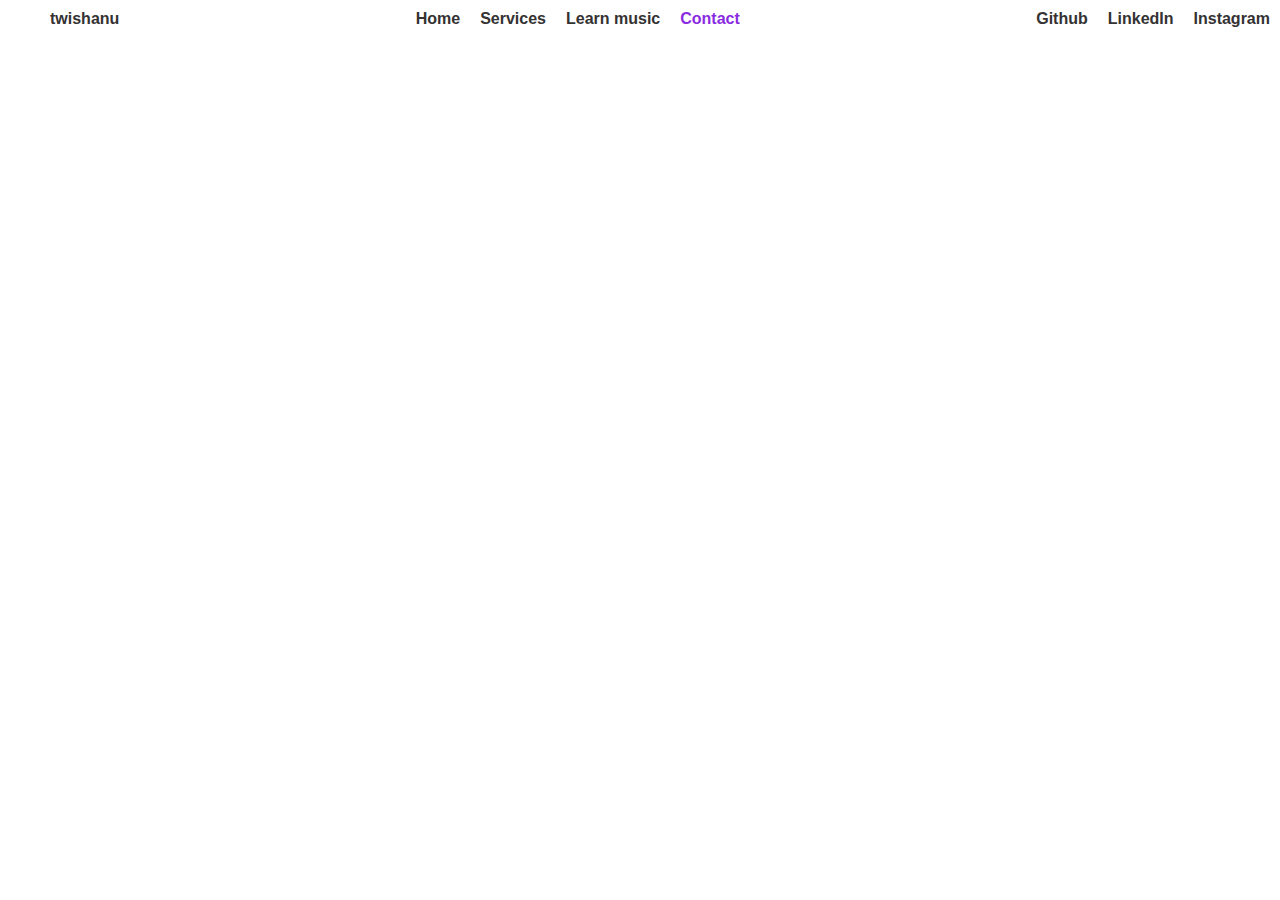
==== Contact/contact.html @ 992904d5 "Portfolio website pushed to github" ====
<!DOCTYPE html>
<html lang="en">
<head>
    <meta charset="UTF-8">
    <meta name="viewport" content="width=device-width, initial-scale=1.0">
    <title>Document</title>
    <link rel="stylesheet" href="contact.css">
</head>
<body>
    <div class="nav">
        <div id="nav-left"><span>twishanu</span></div>
        <div id="nav-middle">
            <ul>
                <a href="../index.html"><li>Home</li></a>
                <a href="#"><li>Services</li></a>
                <a href="#"><li>Learn music</li></a>
                <a href="/Contact/contact.html" style="color: blueviolet;"><li>Contact</li></a>
            </ul>
        </div>
        <div id="nav-right">
            <ul>
                <a href="#"><li>Github</li></a>
                <a href="#"><li>LinkedIn</li></a>
                <a href="#"><li>Instagram</li></a>
            </ul>
        </div>
    </div>
</body>
</html>
---- Contact/contact.css ----
*{
    margin: 0px;
    box-sizing: border-box;
}
.nav{
    display: flex;
    position: fixed;
    right: 0;
    left: 0;
    flex-direction: row;
    background-color: rgb(255, 255, 255);
    justify-content: space-between;
    font-family:'Poppins', sans-serif;
    font-weight: 600;
    color: rgb(52, 50, 50);
    height: 50px;
    z-index: 999;
}
.nav #nav-left{
    margin: 10px;
    margin-left: 50px;
}
.nav #nav-middle ul{
    display: flex;
    flex-direction: row;
    text-decoration: none;
}
.nav #nav-right ul{
    display: flex;
    flex-direction: row;
}
.nav #nav-middle ul a{
    margin: 10px;
    list-style: none;
    text-decoration: none;
    color: rgb(52, 50, 50);
}
.nav #nav-middle ul a:hover{
    color: rgb(0, 0, 0);
}
.nav #nav-right ul a{
    margin: 10px;
    list-style: none;
    text-decoration: none;
    color: rgb(52, 50, 50);
}
.nav #nav-right ul a:hover{
    color: rgb(0, 0, 0);
}
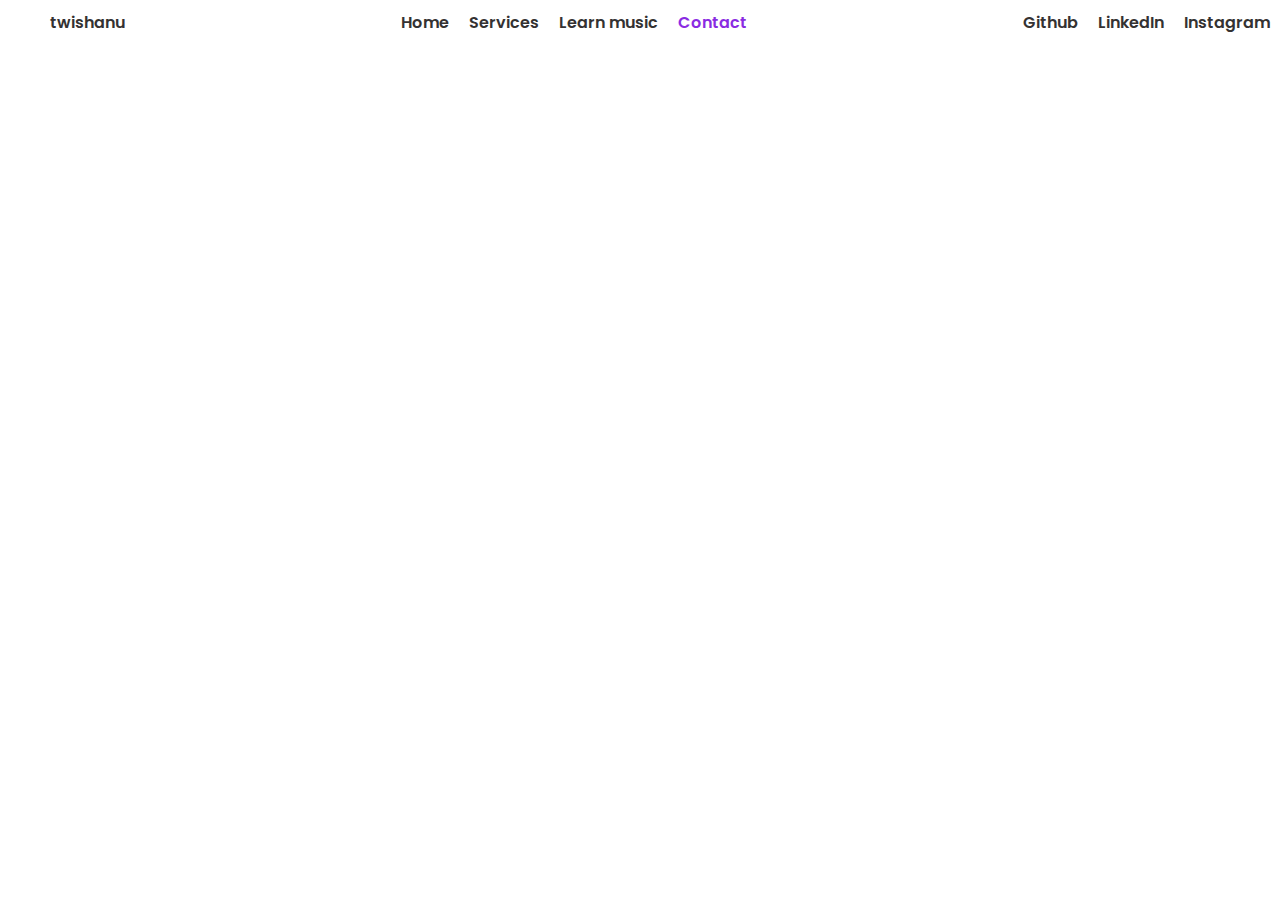
==== commit 5a493681: "Added fonts to contact.html" ====
--- a/Contact/contact.html
+++ b/Contact/contact.html
@@ -4,6 +4,10 @@
     <meta charset="UTF-8">
     <meta name="viewport" content="width=device-width, initial-scale=1.0">
     <title>Document</title>
+    <link rel="preconnect" href="https://fonts.googleapis.com">
+    <link rel="preconnect" href="https://fonts.gstatic.com" crossorigin>
+    <link href="https://fonts.googleapis.com/css2?family=Poppins:wght@300;400;700&display=swap" rel="stylesheet">
+    <link rel="stylesheet" href="https://cdnjs.cloudflare.com/ajax/libs/font-awesome/6.4.2/css/all.min.css" integrity="sha512-z3gLpd7yknf1YoNbCzqRKc4qyor8gaKU1qmn+CShxbuBusANI9QpRohGBreCFkKxLhei6S9CQXFEbbKuqLg0DA==" crossorigin="anonymous" referrerpolicy="no-referrer" />
     <link rel="stylesheet" href="contact.css">
 </head>
 <body>
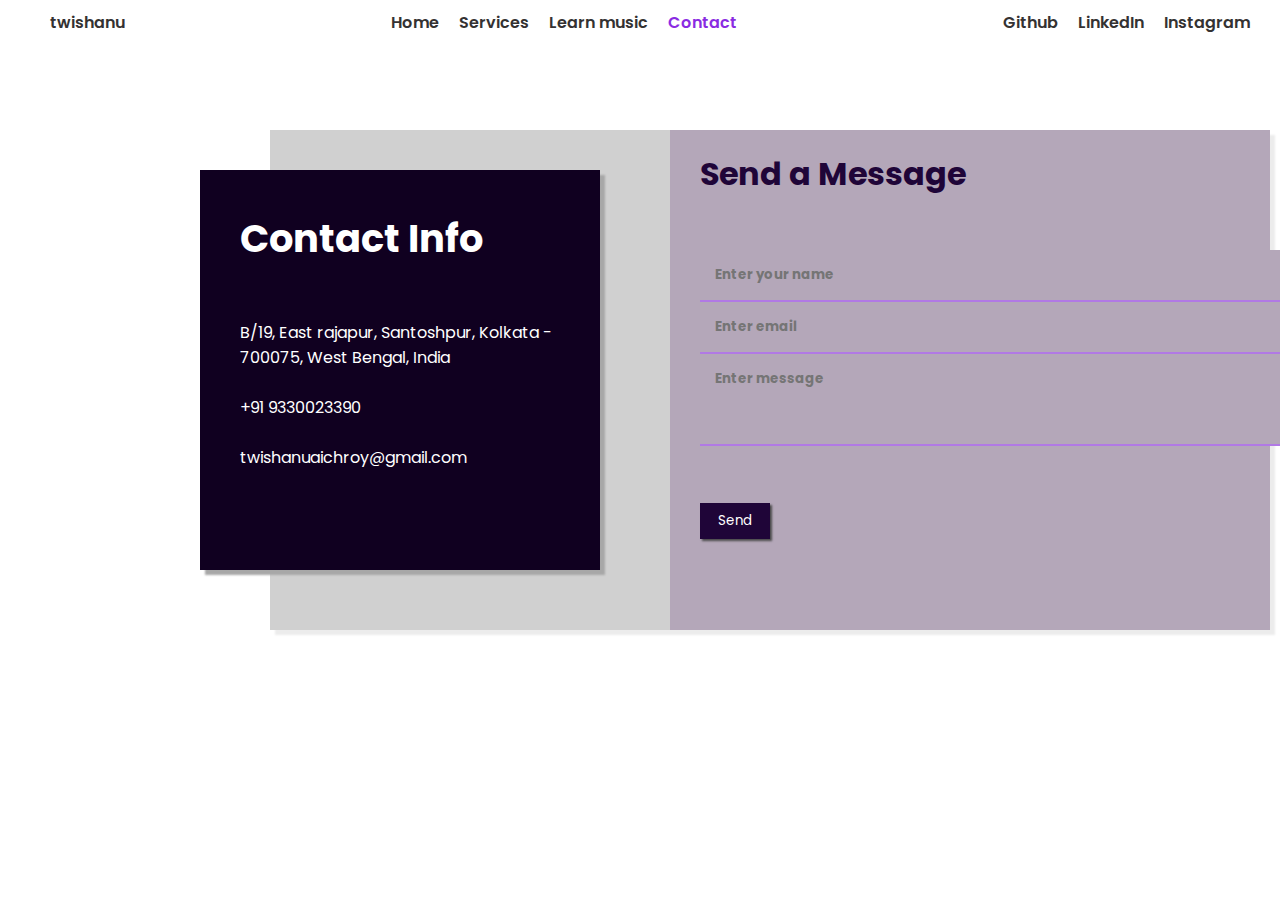
==== commit 504cd969: "Contact page frontend" ====
--- a/Contact/contact.html
+++ b/Contact/contact.html
@@ -29,5 +29,38 @@
             </ul>
         </div>
     </div>
+    
+    <div class="main">
+        <div id="main-left">
+            <div id="main-left-heading"><h1>Contact Info</h1></div>
+            <div id="main-left-para">
+                <p><i class="fa-solid fa-location-dot"></i> B/19, East rajapur, Santoshpur, Kolkata - 700075, West Bengal, India</p>
+                <br>
+                <p><i class="fa-solid fa-phone"></i> +91 9330023390</p>
+                <br>
+                <p><i class="fa-solid fa-envelope"></i> twishanuaichroy@gmail.com</p>
+                <br>
+            </div>
+        </div>
+        <div id="main-right">
+            <div id="main-right-left"></div>
+            <div id="main-right-right">
+                <div id="main-right-right-heading">
+                    <h1>Send a Message</h1>
+                </div>
+                <div id="main-right-right-form">
+                    <form autocomplete="off">
+                        <!-- <p><label for="name">Enter your name</label></p> -->
+                        <p><input type="text" name="name" id="name" class="input-data" placeholder="Enter your name" size="60" autocomplete="off"></input></p>
+                        <!-- <p><label for="email">Enter your email</label></p> -->
+                        <p><input type="email" name="email" id="email" class="input-data" placeholder="Enter email" size="60" autocomplete="off"></input></p>
+                        <!-- <p><label for="message">Enter your message</label></p> -->
+                        <p><textarea type="text" name="message" id="message" class="input-data" rows="3" cols="60" placeholder="Enter message"></textarea></p>
+                        <button type="submit">Send</button>
+                    </form>
+                </div>
+            </div>
+        </div>
+    </div>
 </body>
 </html>--- a/Contact/contact.css
+++ b/Contact/contact.css
@@ -5,6 +5,7 @@
 .nav{
     display: flex;
     position: fixed;
+    width: 100vw;
     right: 0;
     left: 0;
     flex-direction: row;
@@ -27,6 +28,7 @@
 }
 .nav #nav-right ul{
     display: flex;
+    margin-right: 20px;
     flex-direction: row;
 }
 .nav #nav-middle ul a{
@@ -46,4 +48,102 @@
 }
 .nav #nav-right ul a:hover{
     color: rgb(0, 0, 0);
-}+}
+
+
+
+.main #main-left{
+    width: 400px;
+    height: 400px;
+    background-color: rgb(16, 0, 32);
+    box-shadow: 5px 5px 2px rgb(167, 167, 167);
+    position: absolute;
+    top: 170px;
+    z-index: 998;
+    left: 200px;
+}
+.main #main-left #main-left-heading{
+    color: white;
+    font-family:'Poppins', sans-serif;
+    height: 30%;
+    /* background-color: aqua; */
+}
+.main #main-left #main-left-heading h1{
+    padding-left: 40px;
+    padding-top: 40px;
+    font-size: 2.4rem;
+}
+.main #main-left #main-left-para{
+    color: white;
+    font-family:'Poppins', sans-serif;
+    font-weight: 400;
+    padding-left: 40px;
+    padding-right: 40px;
+    padding-top: 30px;
+}
+.main #main-right{
+    width: 1000px;
+    height: 500px;
+    background-color: rgb(208, 208, 208);
+    box-shadow: 5px 5px 2px rgb(236, 236, 236);
+    position: absolute;
+    top: 130px;
+    left: 270px;
+    display: flex;
+    flex-direction: row;
+}
+.main #main-right #main-right-left{
+    width: 40%;
+}
+.main #main-right #main-right-right{
+    width: 60%;
+    background-color: rgb(180 167 185);
+}
+.main #main-right #main-right-right #main-right-right-heading{
+    height: 20%;
+    color: rgb(31, 5, 56);
+    font-family:'Poppins', sans-serif;
+    padding-top: 20px;
+    padding-left: 30px;
+
+}
+.main #main-right #main-right-right #main-right-right-form{
+    height: 80%;
+    padding-top: 20px;
+    padding-left: 30px;
+    font-family:'Poppins', sans-serif;
+}
+.main #main-right #main-right-right #main-right-right-form input{
+    color: rgb(31, 5, 56);
+    background-color: rgb(180 167 185);
+    border: none;
+    outline: none;
+    border-bottom: 2px solid rgb(177, 121, 229);
+    padding: 15px;
+    font-family:'Poppins', sans-serif;
+    font-weight: 700;
+}
+.main #main-right #main-right-right #main-right-right-form textarea{
+    color: rgb(31, 5, 56);
+    background-color: rgb(180 167 185);
+    border: none;
+    outline: none;
+    border-bottom: 2px solid rgb(177, 121, 229);
+    padding: 15px;
+    font-family:'Poppins', sans-serif;
+    font-weight: 700;
+    resize: none;
+}
+.main #main-right #main-right-right #main-right-right-form button{
+    margin-top: 50px;
+    padding: 8px 18px;
+    background-color: rgb(31, 5, 56);
+    box-shadow: 2px 2px 2px rgb(76, 76, 76);
+    font-family:'Poppins', sans-serif;
+    color: white;
+    border: none;
+    cursor: pointer;
+}
+.main #main-right #main-right-right #main-right-right-form button:hover{
+    background-color: rgb(16, 1, 29)
+}
